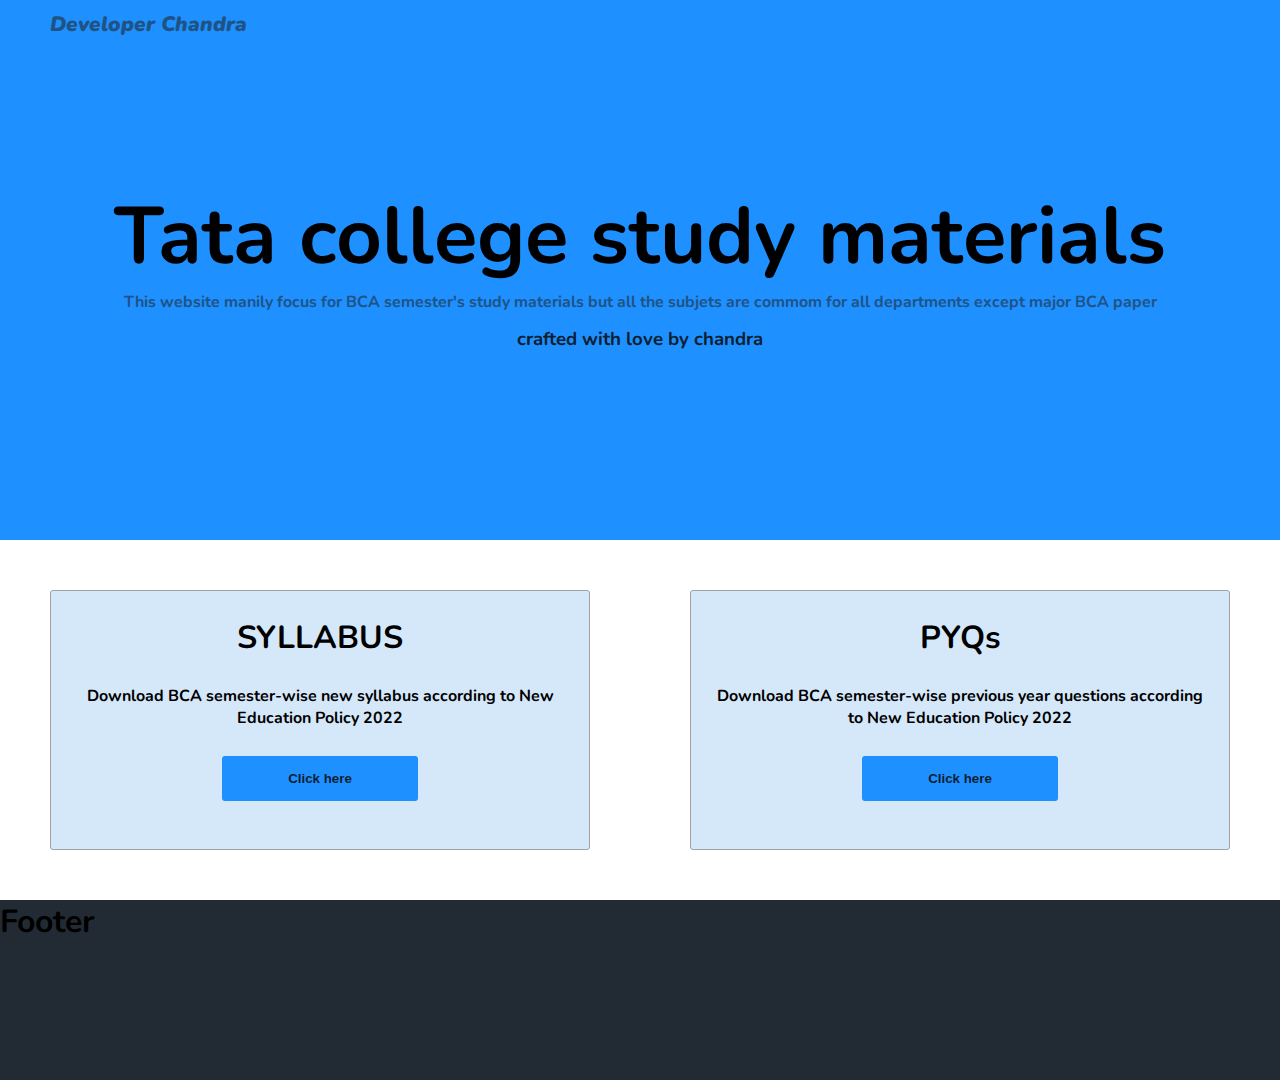
==== index.html @ caad12dc "Update index.html" ====
<!DOCTYPE html>
<html lang="en">
  <head>
    <meta charset="UTF-8" />
    <meta name="viewport" content="width=device-width, initial-scale=1.0" />
    <title>pYQ webpage</title>
    <link rel="stylesheet" href="./style.css" />
    <link rel="preconnect" href="https://fonts.googleapis.com" />
    <link rel="preconnect" href="https://fonts.gstatic.com" crossorigin />
    <link
      href="https://fonts.googleapis.com/css2?family=Nunito:ital,wght@0,200..1000;1,200..1000&display=swap"
      rel="stylesheet"
    />
  </head>
  <body>
    <div class="section first">
      <nav>
        <p id="logo">Developer Chandra</p>
      </nav>
      <div class="first-container">
        <h1>Tata college study materials</h1>
        <p>
            This website manily focus for BCA semester's study materials but all the
            subjets are commom for all departments except major BCA paper
        </p>
        <h3>crafted with love by chandra</h3>
      </div>
    </div>
    <div class="section second card">
      <h2>SYLLABUS</h2>
      <p>
        Download BCA semester-wise new syllabus according to New Education Policy
        2022
      </p>
      <a href="./syllabus.html"><button class="button syllabus-button">Click here</button></a>
    </div>
    <div class="section third card">
      <h2>PYQs</h2>
      <p>
        Download BCA semester-wise previous year questions according to New
        Education Policy 2022
      </p>
      <a href="./pyqs.html"><button class="button pyq-button">Click here</button></a>
    </div>
    <footer>
        <h1>Footer</h1>
    </footer>
  </body>
</html>
---- style.css ----
* {
  margin: 0;
  padding: 0;
  box-sizing: border-box;
}
:root {
    --primary: #1e90ff;
    --secondary: #d5e8fa; 
    --tertiary: rgb(71, 163, 255);
    --fourth: #222b34;
    --logo-color: #205385;
  }
body {
  font-family: "Nunito", sans-serif;
  display: grid;
  grid-template-columns: 1fr 1fr;
  grid-template-rows: 60vh 40vh;
}
.first {
  background-color: var(--primary);
  grid-column: span 2;
}
.second {
  background-color: var(--secondary);
}
.third {
  background-color: var(--secondary);
}
footer {
  background-color: var(--fourth);
  grid-column: span 2;
}
.first h1,
.first h3, .first-container p {
  text-align: center;
}
.first h1 {
  font-size: 5rem;
  vertical-align: middle;
}
.first p{
    font-size: 1rem;
    font-weight: bold;
    color: var(--logo-color);
}
.first h3{
    margin-top: 1%;
    color: #0b1f32;
}
.first-container{
    /* border: 1px solid black; */
    margin-top: 16vh;
}
.card{
    border: 1px solid rgb(158, 161, 161);
    text-align: center;
    margin: 50px;
    padding: 25px;
    display: grid;
    grid-template-columns: 1fr;
    grid-template-rows: 33%;
    border-radius: 3px;
}
.card h2{
    font-size: 2rem;
}
.card button{
    width: 40%;
    height: 45px;
    margin: 1% 30% 0 30%;
    border-style: none;
    border-radius: 3px;
    cursor: pointer;
    font-weight: bold;
    background-color: var(--primary);
    color: #0b1f32;
}
.card button:hover{
    background-color: var(--tertiary);
    transition: .2s;
}
.card p{
    font-weight: bold;
}
#logo{
    color: var(--logo-color);
    font-style: italic;
    font-size: 1.3rem;
    font-weight: 900;
    margin: 10px 0 0 50px;
}
footer{
    height: 20vh;
}
/* For Tablets/iPads Devices */
@media (min-width: 481px) and (max-width: 1200px){
    body{
      display: flex;
      flex-direction: column;
    }
    .first{
        height: 60vh;
    }
    .first-container{
        margin-top: 20vh;
    }
}
/* For Mobile Devices: */
@media (max-width: 480px){
    body{
        display: flex;
        flex-direction: column;
      }
    .first{
        height: 60vh;
    }  
    .first-container{
        margin-top: 10vh;
    }
    .first h1{
        font-size: 3rem;
    }
    .card button{
        width: 60%;
        margin: 1% 20% 0 20%;
    }
    #logo{
        margin:0;
    }
    .first{
        padding: 10px 20px 20px 20px;
    }
}
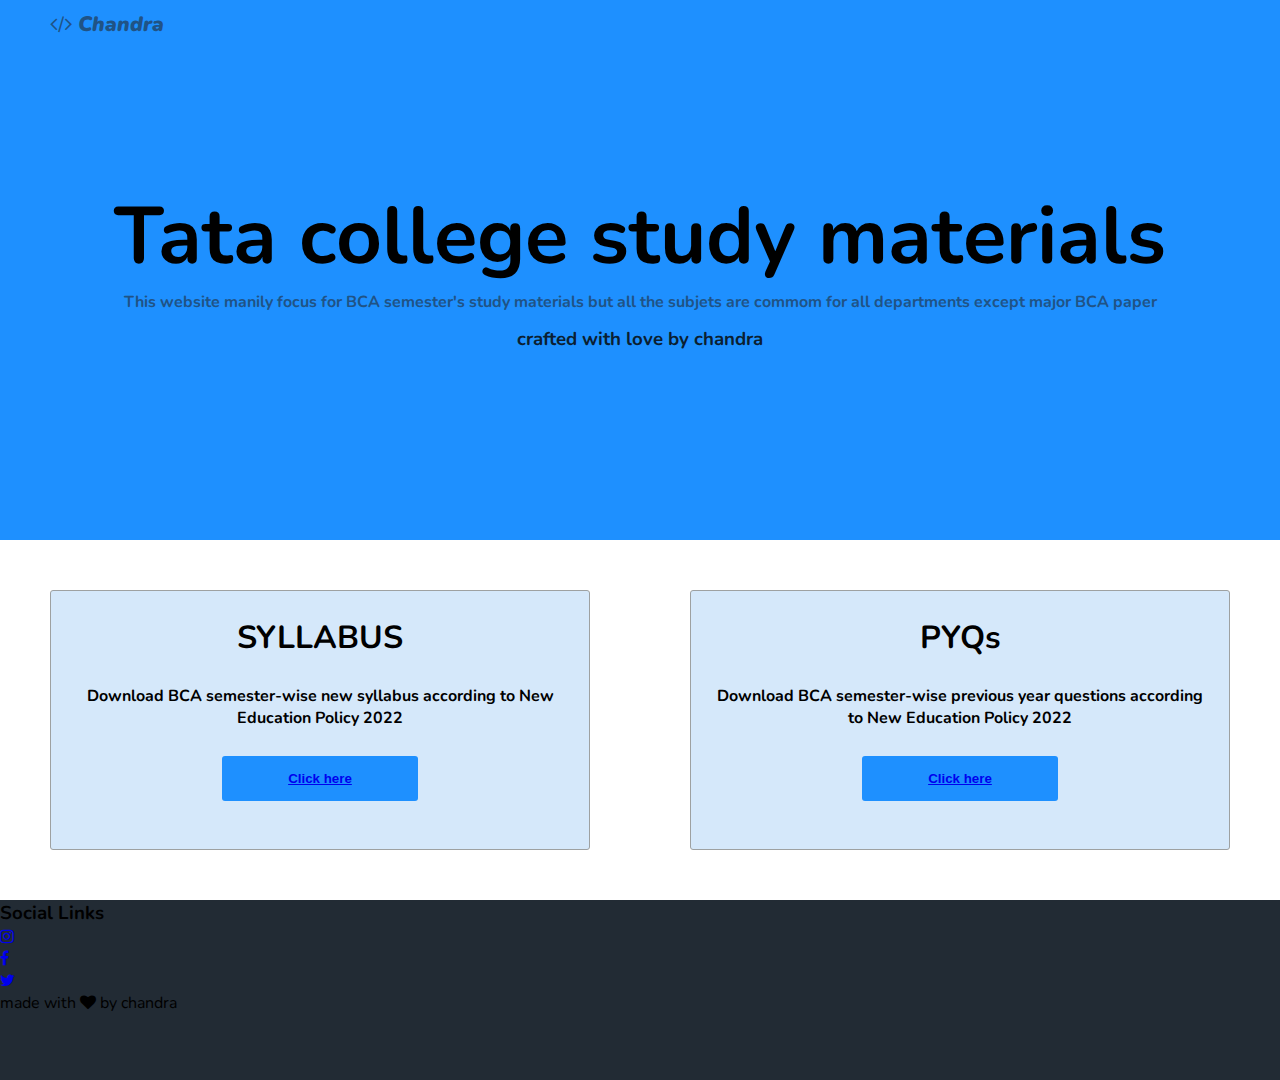
==== commit b6b34db6: "Update index.html" ====
--- a/index.html
+++ b/index.html
@@ -11,14 +11,15 @@
       href="https://fonts.googleapis.com/css2?family=Nunito:ital,wght@0,200..1000;1,200..1000&display=swap"
       rel="stylesheet"
     />
+    <link rel="stylesheet" href="https://cdnjs.cloudflare.com/ajax/libs/font-awesome/4.7.0/css/font-awesome.min.css">
   </head>
   <body>
     <div class="section first">
       <nav>
-        <p id="logo">Developer Chandra</p>
+        <p id="logo"><i id="code-symbol" class="fa fa-code"></i></i> Chandra</p>
       </nav>
       <div class="first-container">
-        <h1>Tata college study materials</h1>
+        <h1>Tata college <span id="study-text">study</span> materials</h1>
         <p>
             This website manily focus for BCA semester's study materials but all the
             subjets are commom for all departments except major BCA paper
@@ -32,7 +33,7 @@
         Download BCA semester-wise new syllabus according to New Education Policy
         2022
       </p>
-      <a href="./syllabus.html"><button class="button syllabus-button">Click here</button></a>
+      <button class="button syllabus-button"><a href="./syllabus.html">Click here</a></button>
     </div>
     <div class="section third card">
       <h2>PYQs</h2>
@@ -40,10 +41,19 @@
         Download BCA semester-wise previous year questions according to New
         Education Policy 2022
       </p>
-      <a href="./pyqs.html"><button class="button pyq-button">Click here</button></a>
+      <button class="button pyq-button"><a href="./pyqs.html">Click here</a></button>
     </div>
     <footer>
-        <h1>Footer</h1>
+        <div>
+          <h3>Social Links</h3>
+          <ul>
+            <li><a href="https://www.instagram.com/chandra_555_/" target="_blank"><i class="fa fa-instagram"></i></a></li>
+            <li><a href="https://www.facebook.com/profile.php?id=100029461836803" target="_blank"><i class="fa fa-facebook"></i></a></li>
+            <li><a href="https://x.com/cmkumhar" target="_blank"><i class="fa fa-twitter"></i></a></li>
+          </ul>
+          <p>made with <i id="heart" class="fa fa-heart"></i> by <span id="chandra">chandra</span></p>
+        </div>
     </footer>
+    <script src="./script.js"></script>
   </body>
 </html>
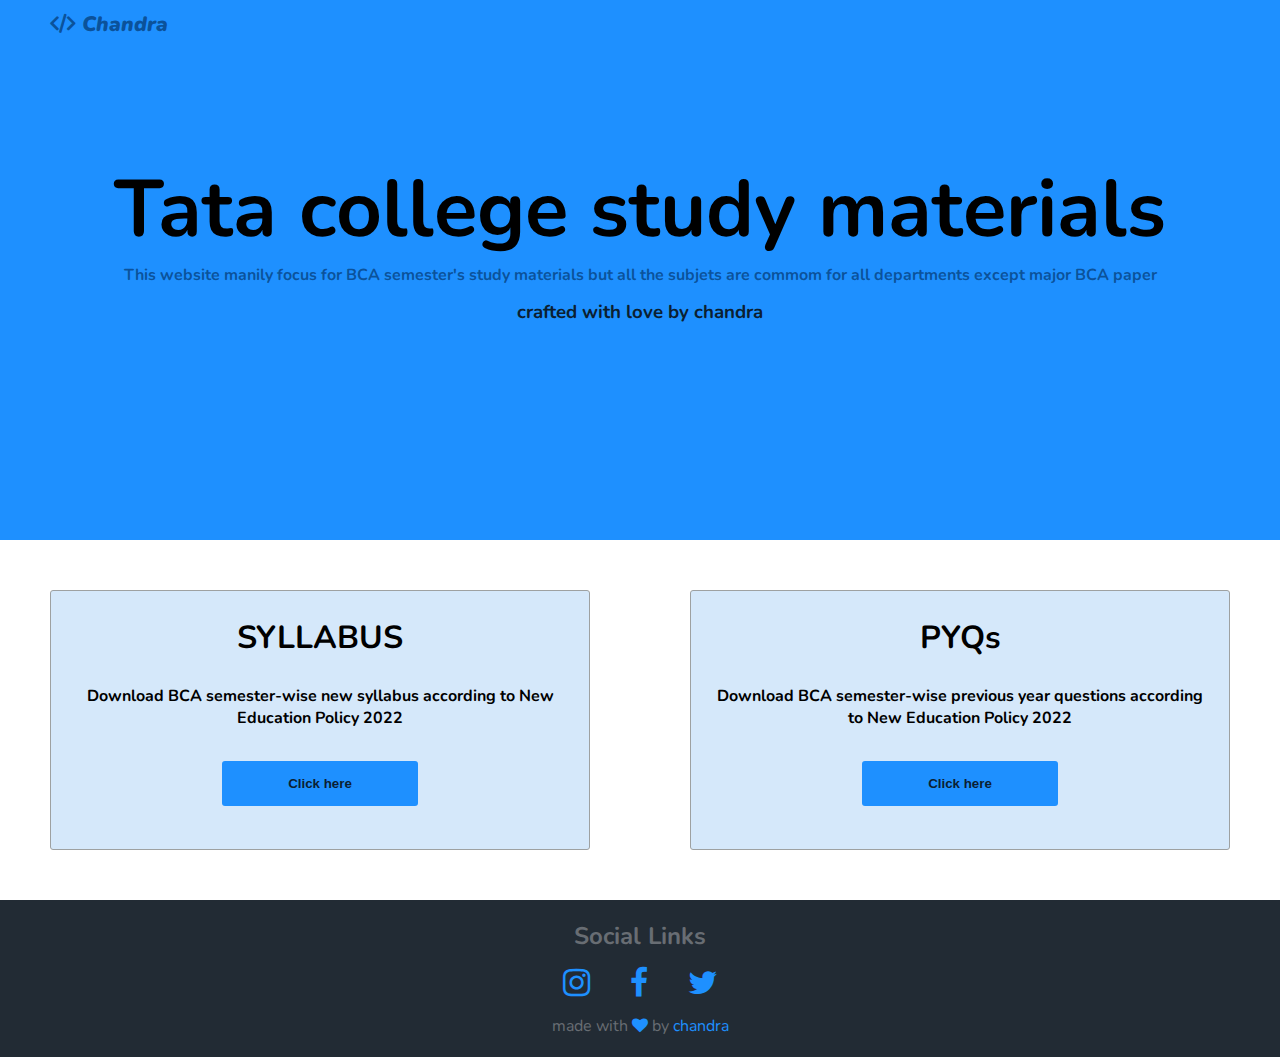
==== commit 0fb7796c: "Update index.html" ====
--- a/index.html
+++ b/index.html
@@ -3,7 +3,7 @@
   <head>
     <meta charset="UTF-8" />
     <meta name="viewport" content="width=device-width, initial-scale=1.0" />
-    <title>pYQ webpage</title>
+    <title>Study Materials</title>
     <link rel="stylesheet" href="./style.css" />
     <link rel="preconnect" href="https://fonts.googleapis.com" />
     <link rel="preconnect" href="https://fonts.gstatic.com" crossorigin />
--- a/style.css
+++ b/style.css
@@ -8,7 +8,7 @@
     --secondary: #d5e8fa; 
     --tertiary: rgb(71, 163, 255);
     --fourth: #222b34;
-    --logo-color: #205385;
+    --logo-color: #002d5ea1;
   }
 body {
   font-family: "Nunito", sans-serif;
@@ -19,6 +19,7 @@
 .first {
   background-color: var(--primary);
   grid-column: span 2;
+  position: relative;
 }
 .second {
   background-color: var(--secondary);
@@ -49,7 +50,7 @@
 }
 .first-container{
     /* border: 1px solid black; */
-    margin-top: 16vh;
+    margin-top: 13vh;
 }
 .card{
     border: 1px solid rgb(158, 161, 161);
@@ -67,13 +68,16 @@
 .card button{
     width: 40%;
     height: 45px;
-    margin: 1% 30% 0 30%;
+    margin: 3% 30% 0 30%;
     border-style: none;
     border-radius: 3px;
-    cursor: pointer;
-    font-weight: bold;
     background-color: var(--primary);
-    color: #0b1f32;
+}
+.card button a{
+  font-weight: bold;
+  color: #0b1f32;
+  text-decoration: none;
+  cursor: pointer;
 }
 .card button:hover{
     background-color: var(--tertiary);
@@ -89,9 +93,75 @@
     font-weight: 900;
     margin: 10px 0 0 50px;
 }
+#code-symbol{
+  font-size: 1.5rem;
+  font-weight: 1000;
+}
 footer{
-    height: 20vh;
-}
+    text-align: center;
+    padding: 20px 0px;
+    color: rgb(104, 109, 115);
+}
+footer ul{
+  display: flex;
+  justify-content: center;
+  list-style: none;
+}
+footer ul li a{
+  color: var(--primary);
+  margin: 10px 20px;
+  font-size: 2rem;
+}
+footer div p i#heart, footer #chandra{
+  color: var(--primary);
+}
+footer div h3{
+  font-size: 1.5rem;
+  margin-bottom: 10px;
+}
+footer div p{
+  margin-top: 10px;
+}
+/*Other pages*/
+.other-body{
+  display: block;
+}
+.other-h1-headings{
+  background-color: var(--primary);
+  text-align: center;
+  padding: 1rem;
+}
+.other-pages ul{
+  padding: 2rem;
+  text-align: center;
+  list-style: none;
+  line-height: 2.2rem;
+}
+
+.other-pages>ul>li>a{
+  background-color: var(--primary);
+  color: black;
+  padding: 0.1rem 0.5rem;
+  border-radius: 3px;
+  text-decoration: none;
+}
+
+.other-pages>ul.btn-list-ul{
+  /* border: 2px solid blue; */
+  width: 50%;
+  margin-left: 25%;
+}
+.other-pages ul.btn-list-ul > li{
+  display: flex;
+  justify-content: space-between;
+  border: 2px solid var(--secondary);
+  padding: .5rem 1rem;
+}
+.next-section-line{
+  width: 100%;
+  height: 2rem;
+}
+
 /* For Tablets/iPads Devices */
 @media (min-width: 481px) and (max-width: 1200px){
     body{
@@ -103,6 +173,17 @@
     }
     .first-container{
         margin-top: 20vh;
+    }
+    /*other pages*/
+    .other-pages>ul.btn-list-ul{
+      margin: 0;
+      width: 100%;
+    }
+    .other-pages>ul.btn-list-ul>li{
+      padding: .5rem;
+    }
+    .other-pages>ul.btn-list-ul>li>a{
+      height: fit-content;
     }
 }
 /* For Mobile Devices: */
@@ -115,7 +196,7 @@
         height: 60vh;
     }  
     .first-container{
-        margin-top: 10vh;
+        margin-top: 3vh;
     }
     .first h1{
         font-size: 3rem;
@@ -124,10 +205,41 @@
         width: 60%;
         margin: 1% 20% 0 20%;
     }
+    .card{
+      margin: 50px 50px 0 50px;
+    }
     #logo{
         margin:0;
     }
     .first{
         padding: 10px 20px 20px 20px;
     }
-}
+    .card button{
+      width: 100%;
+      margin: 8% 0 4% 0;
+    }
+    .first-container h1{
+      font-weight: 800;
+      font-size: 3rem;
+    }
+    #study-text{
+      font-size: 5rem;
+    }
+    footer{
+      margin-top: 50px;
+    }
+    /*other pages*/
+    .other-pages>ul.btn-list-ul{
+      margin: 0;
+      width: 100%;
+    }
+    .other-pages>ul.btn-list-ul>li{
+      padding: .5rem;
+    }
+    .other-pages>ul.btn-list-ul>li>span{
+      font-size: .9rem;
+    }
+    .other-pages>ul.btn-list-ul>li>a{
+      height: fit-content;
+    }
+}
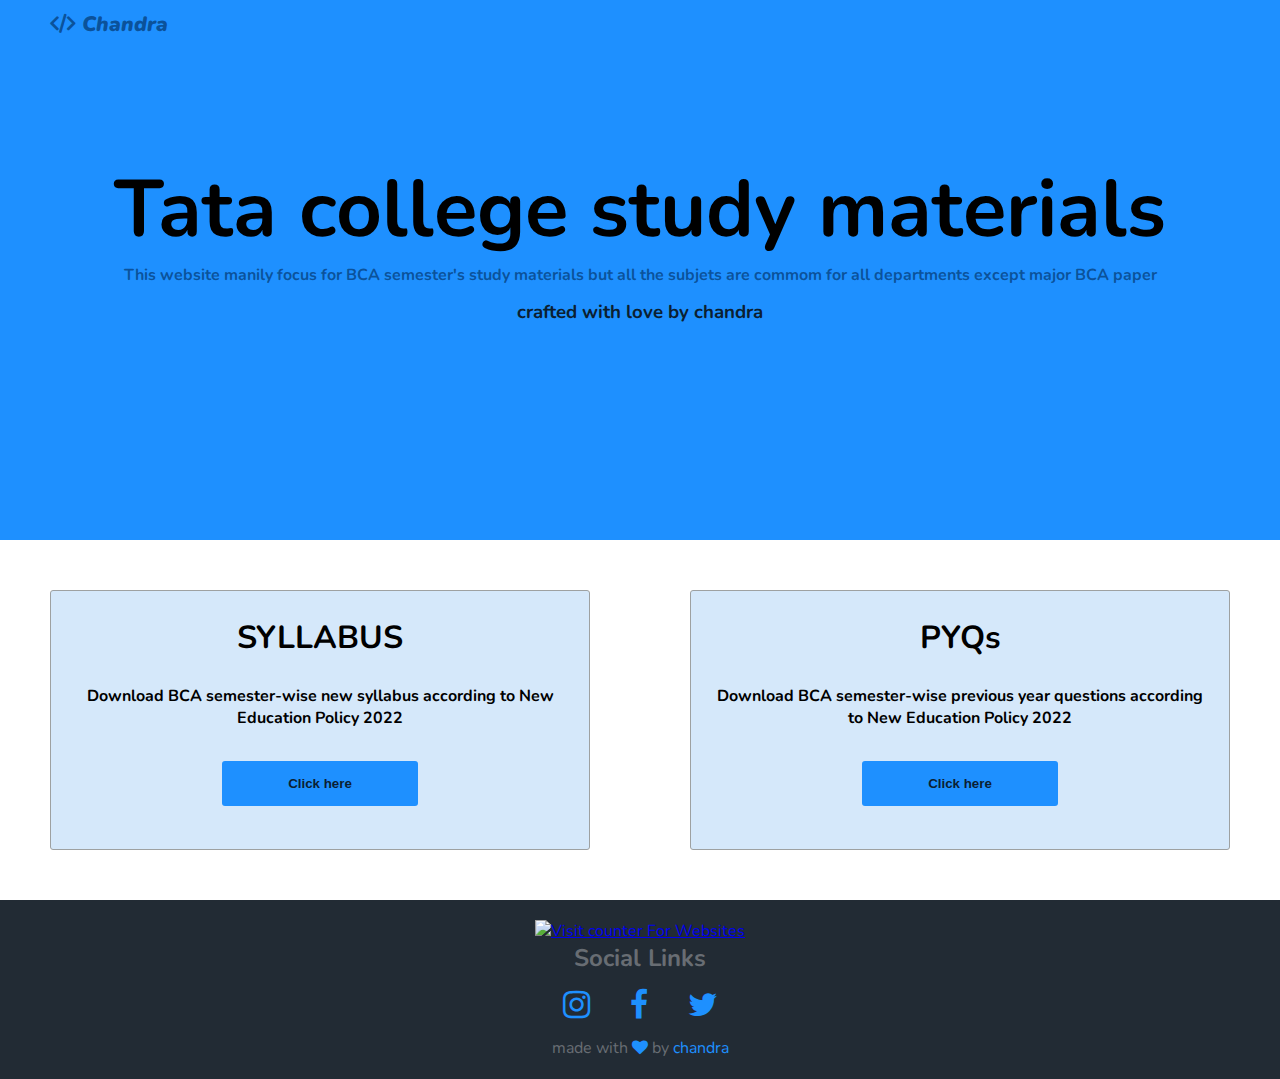
==== commit f221d873: "Update index.html" ====
--- a/index.html
+++ b/index.html
@@ -12,6 +12,7 @@
       rel="stylesheet"
     />
     <link rel="stylesheet" href="https://cdnjs.cloudflare.com/ajax/libs/font-awesome/4.7.0/css/font-awesome.min.css">
+    <link rel="icon" type="image/png" href="./Contents/Assets/title-icon.png">
   </head>
   <body>
     <div class="section first">
@@ -45,6 +46,9 @@
     </div>
     <footer>
         <div>
+          <!-- hitwebcounter Code START -->
+<a href="https://www.hitwebcounter.com" target="_blank">
+<img src="https://hitwebcounter.com/counter/counter.php?page=16257035&style=0006&nbdigits=6&type=page&initCount=0" title="Counter Widget" Alt="Visit counter For Websites"   border="0" /></a>  
           <h3>Social Links</h3>
           <ul>
             <li><a href="https://www.instagram.com/chandra_555_/" target="_blank"><i class="fa fa-instagram"></i></a></li>
--- a/style.css
+++ b/style.css
@@ -169,7 +169,8 @@
       flex-direction: column;
     }
     .first{
-        height: 60vh;
+        height: fit-content;
+        padding: 0 0 2rem 0;
     }
     .first-container{
         margin-top: 20vh;
@@ -193,7 +194,7 @@
         flex-direction: column;
       }
     .first{
-        height: 60vh;
+        height: fit-content;
     }  
     .first-container{
         margin-top: 3vh;
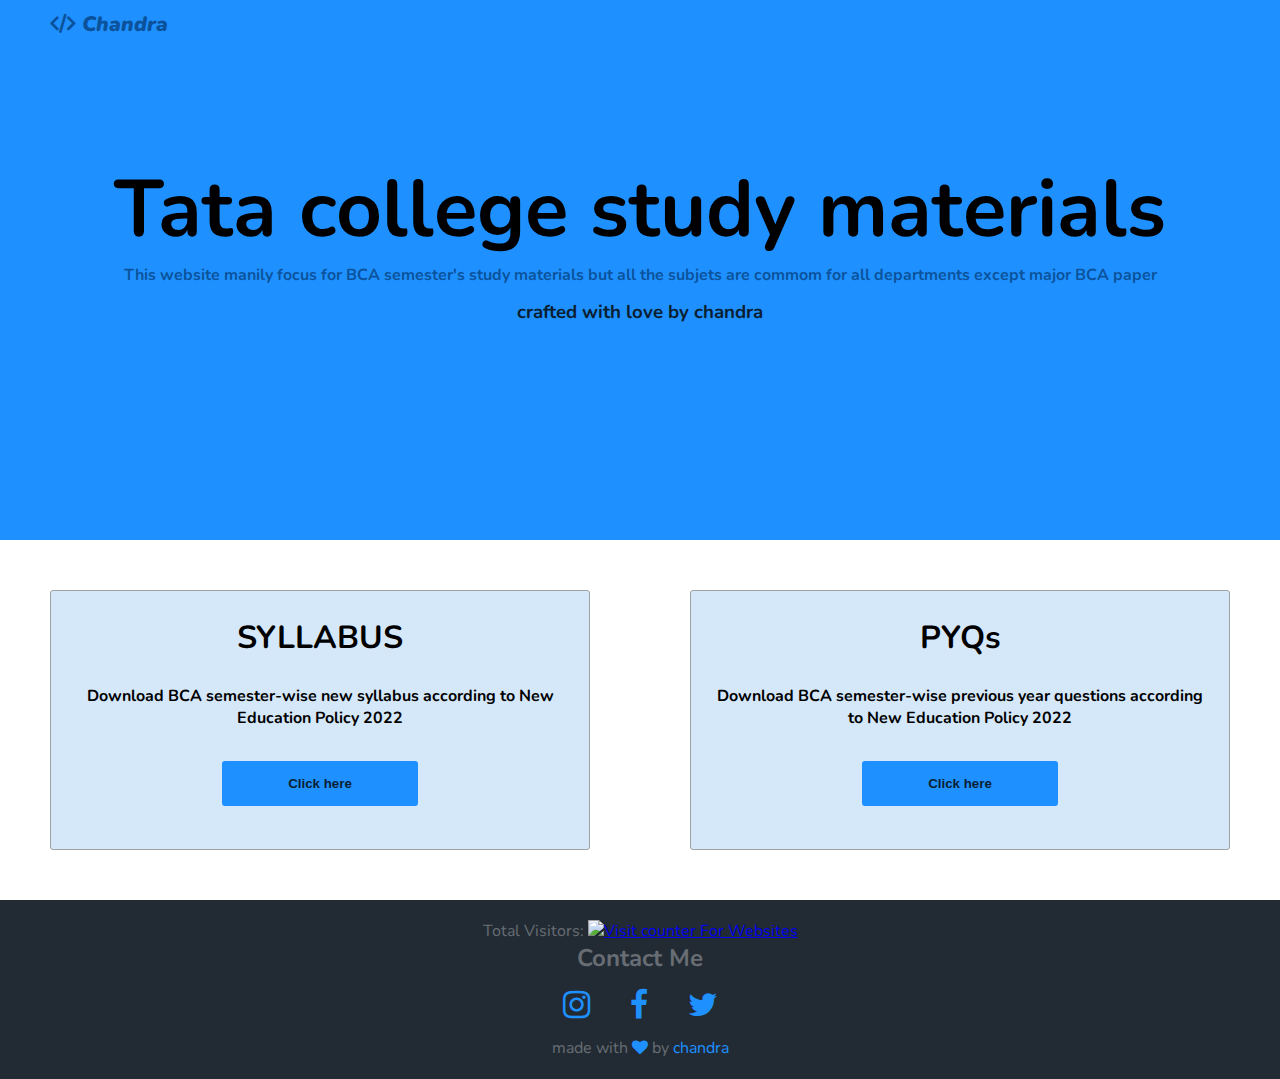
==== commit 793f27b3: "Update index.html" ====
--- a/index.html
+++ b/index.html
@@ -3,7 +3,7 @@
   <head>
     <meta charset="UTF-8" />
     <meta name="viewport" content="width=device-width, initial-scale=1.0" />
-    <title>Study Materials</title>
+    <title>Study Material</title>
     <link rel="stylesheet" href="./style.css" />
     <link rel="preconnect" href="https://fonts.googleapis.com" />
     <link rel="preconnect" href="https://fonts.gstatic.com" crossorigin />
@@ -46,10 +46,13 @@
     </div>
     <footer>
         <div>
+          <span>Total Visitors: </span>
           <!-- hitwebcounter Code START -->
 <a href="https://www.hitwebcounter.com" target="_blank">
-<img src="https://hitwebcounter.com/counter/counter.php?page=16257035&style=0006&nbdigits=6&type=page&initCount=0" title="Counter Widget" Alt="Visit counter For Websites"   border="0" /></a>  
-          <h3>Social Links</h3>
+  <img src="https://hitwebcounter.com/counter/counter.php?page=16257035&style=0006&nbdigits=6&type=page&initCount=0" title="Counter Widget" Alt="Visit counter For Websites"   border="0" /></a>  
+          
+    <br>
+          <h3>Contact Me</h3>
           <ul>
             <li><a href="https://www.instagram.com/chandra_555_/" target="_blank"><i class="fa fa-instagram"></i></a></li>
             <li><a href="https://www.facebook.com/profile.php?id=100029461836803" target="_blank"><i class="fa fa-facebook"></i></a></li>
@@ -59,5 +62,6 @@
         </div>
     </footer>
     <script src="./script.js"></script>
+    <script src="./visitor-count-script.js"></script>
   </body>
 </html>
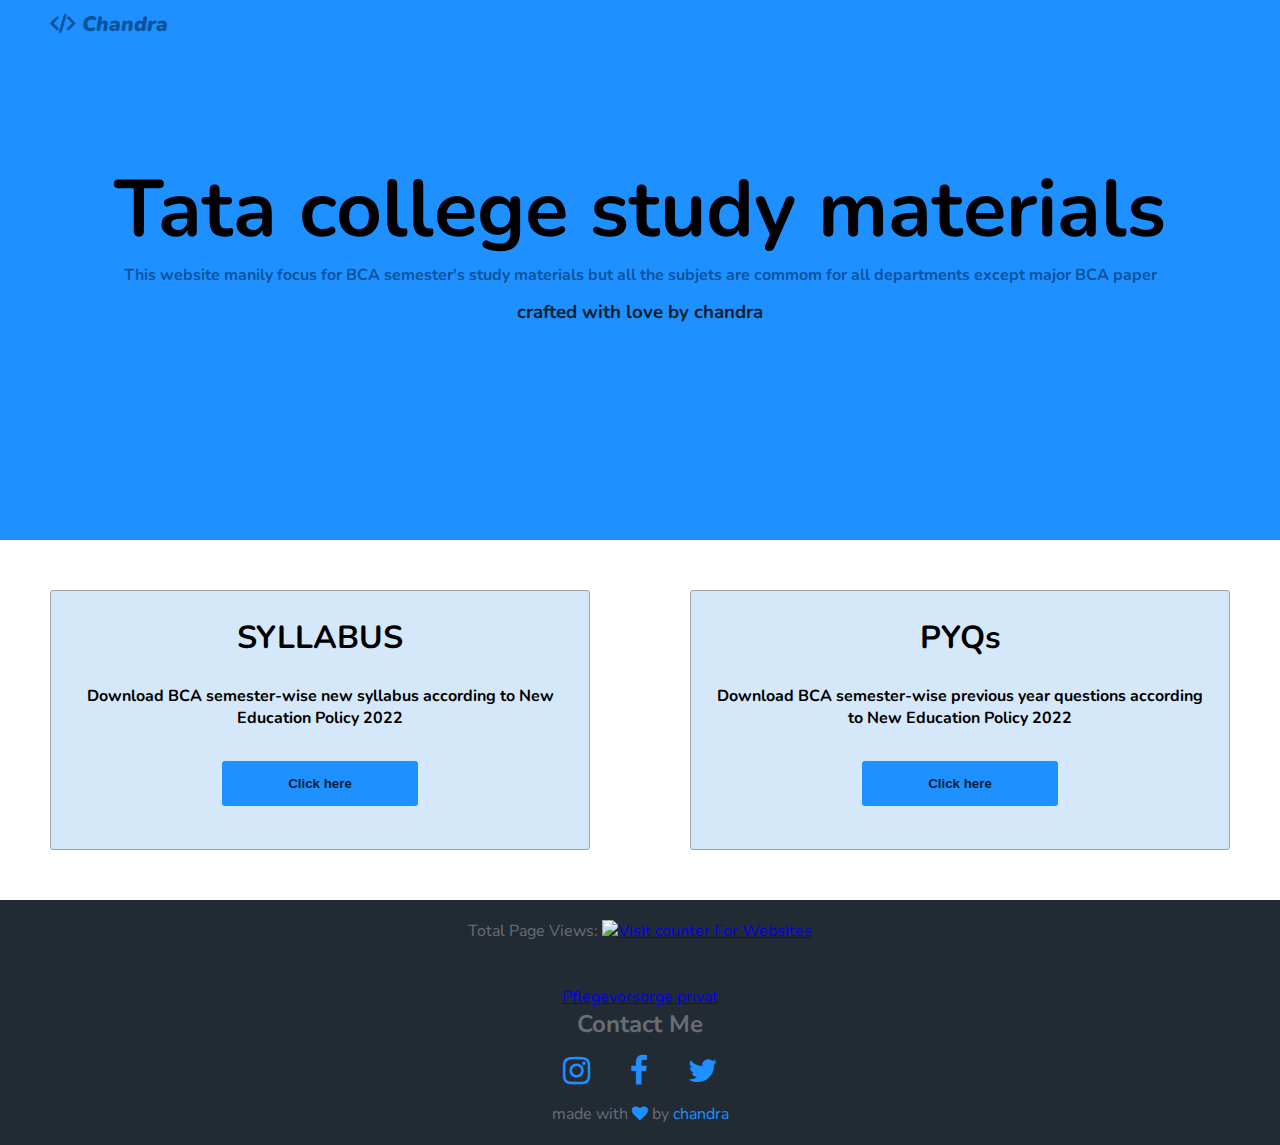
==== commit 266b5f22: "Update index.html" ====
--- a/index.html
+++ b/index.html
@@ -46,12 +46,14 @@
     </div>
     <footer>
         <div>
-          <span>Total Visitors: </span>
+          <span>Total Page Views: </span>
           <!-- hitwebcounter Code START -->
-<a href="https://www.hitwebcounter.com" target="_blank">
+  <a href="https://www.hitwebcounter.com" target="_blank">
   <img src="https://hitwebcounter.com/counter/counter.php?page=16257035&style=0006&nbdigits=6&type=page&initCount=0" title="Counter Widget" Alt="Visit counter For Websites"   border="0" /></a>  
-          
-    <br>
+  <br><br>
+  <script type="text/javascript" src="https://freehitcounters.org/count/g9th"></script><br>
+ <a href='https://www.versicherungen.at/pflegevorsorge/'>Pflegevorsorge privat</a> <script type='text/javascript' src='https://www.whomania.com/ctr?id=72d9857bf39240b337b390d4b1ff86dcd9033e17'></script>
+
           <h3>Contact Me</h3>
           <ul>
             <li><a href="https://www.instagram.com/chandra_555_/" target="_blank"><i class="fa fa-instagram"></i></a></li>
